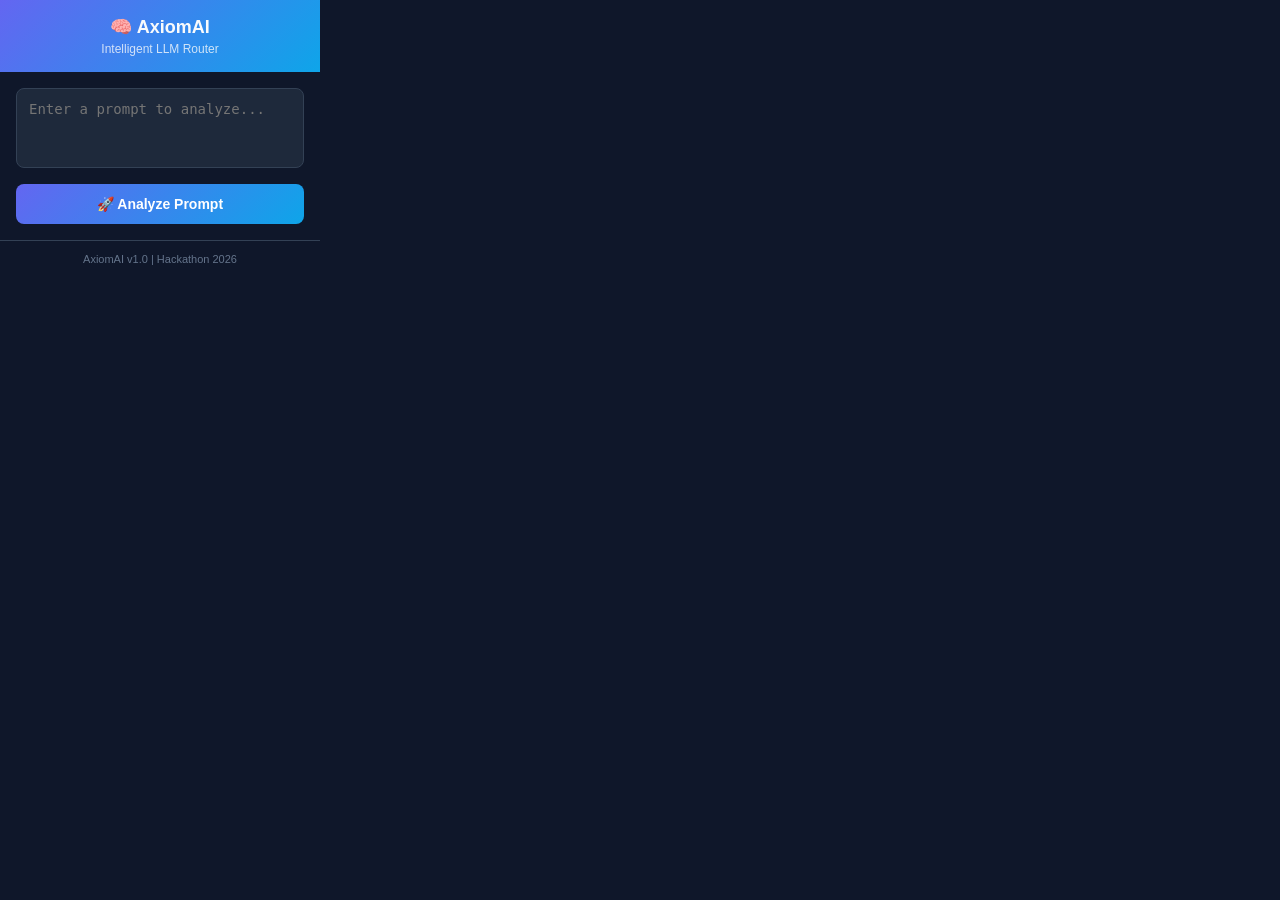
==== extension/popup.html @ 50ee9ea6 "Frontend-only: Dashboard, auth, Chrome extension - Backend on HuggingFace" ====
<!DOCTYPE html>
<html>

<head>
    <meta charset="UTF-8">
    <style>
        * {
            margin: 0;
            padding: 0;
            box-sizing: border-box;
        }

        body {
            width: 320px;
            font-family: 'Segoe UI', sans-serif;
            background: #0f172a;
            color: #f8fafc;
        }

        .header {
            padding: 16px;
            background: linear-gradient(135deg, #6366f1, #0ea5e9);
            text-align: center;
        }

        .header h1 {
            font-size: 18px;
            margin-bottom: 4px;
        }

        .header p {
            font-size: 12px;
            opacity: 0.8;
        }

        .content {
            padding: 16px;
        }

        textarea {
            width: 100%;
            height: 80px;
            padding: 12px;
            border: 1px solid #334155;
            border-radius: 8px;
            background: #1e293b;
            color: #f8fafc;
            font-size: 14px;
            resize: none;
            margin-bottom: 12px;
        }

        button {
            width: 100%;
            padding: 12px;
            border: none;
            border-radius: 8px;
            background: linear-gradient(135deg, #6366f1, #0ea5e9);
            color: white;
            font-weight: 600;
            cursor: pointer;
            font-size: 14px;
        }

        button:hover {
            opacity: 0.9;
        }

        .result {
            display: none;
            margin-top: 16px;
            padding: 16px;
            background: #1e293b;
            border-radius: 8px;
        }

        .result.visible {
            display: block;
        }

        .tier {
            font-size: 20px;
            font-weight: 700;
            text-align: center;
            padding: 12px;
            border-radius: 8px;
            margin-bottom: 12px;
        }

        .tier.large {
            background: linear-gradient(135deg, #f43f5e, #ec4899);
        }

        .tier.small {
            background: linear-gradient(135deg, #10b981, #0ea5e9);
        }

        .stats {
            display: grid;
            grid-template-columns: 1fr 1fr;
            gap: 8px;
            text-align: center;
        }

        .stat-label {
            font-size: 11px;
            color: #94a3b8;
        }

        .stat-value {
            font-size: 16px;
            font-weight: 600;
        }

        .footer {
            padding: 12px;
            text-align: center;
            font-size: 11px;
            color: #64748b;
            border-top: 1px solid #334155;
        }
    </style>
</head>

<body>
    <div class="header">
        <h1>🧠 AxiomAI</h1>
        <p>Intelligent LLM Router</p>
    </div>
    <div class="content">
        <textarea id="prompt" placeholder="Enter a prompt to analyze..."></textarea>
        <button id="analyzeBtn">🚀 Analyze Prompt</button>
        <div class="result" id="result">
            <div class="tier" id="tier">-</div>
            <div class="stats">
                <div>
                    <div class="stat-label">Confidence</div>
                    <div class="stat-value" id="confidence">-</div>
                </div>
                <div>
                    <div class="stat-label">Latency</div>
                    <div class="stat-value" id="latency">-</div>
                </div>
            </div>
        </div>
    </div>
    <div class="footer">AxiomAI v1.0 | Hackathon 2026</div>
    <script src="popup.js"></script>
</body>

</html>
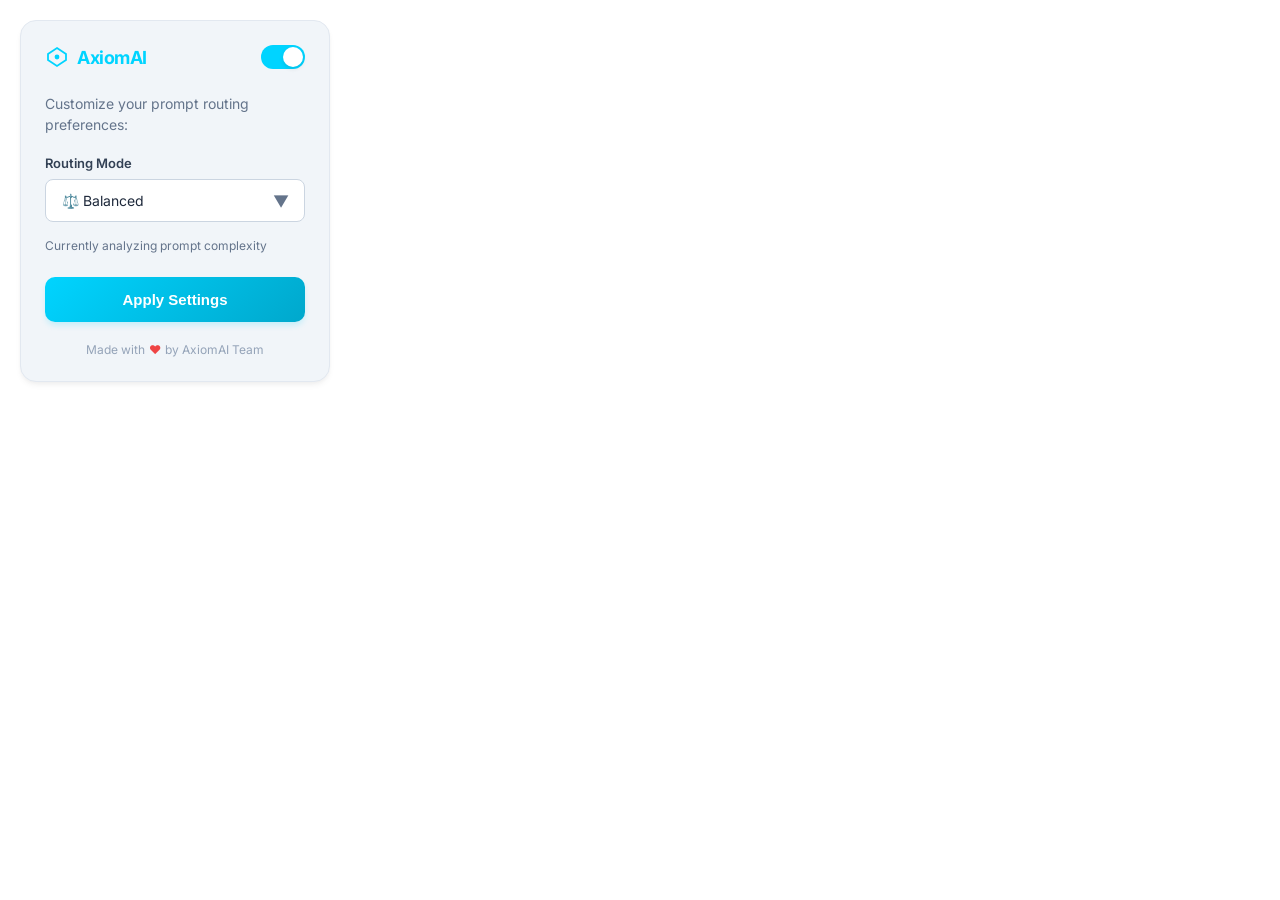
==== commit dad7d915: "Update Chrome Extension UI to match reference design" ====
--- a/extension/popup.html
+++ b/extension/popup.html
@@ -3,6 +3,8 @@
 
 <head>
     <meta charset="UTF-8">
+    <title>AxiomAI Router</title>
+    <link href="https://fonts.googleapis.com/css2?family=Inter:wght@400;500;600;700&display=swap" rel="stylesheet">
     <style>
         * {
             margin: 0;
@@ -11,140 +13,232 @@
         }
 
         body {
-            width: 320px;
-            font-family: 'Segoe UI', sans-serif;
-            background: #0f172a;
-            color: #f8fafc;
-        }
-
+            width: 350px;
+            font-family: 'Inter', sans-serif;
+            background: #ffffff;
+            color: #1e293b;
+            padding: 20px;
+        }
+
+        /* Card Container - mimics the reference image style */
+        .card {
+            background: #f1f5f9;
+            border-radius: 16px;
+            padding: 24px;
+            box-shadow: 0 4px 6px -1px rgba(0, 0, 0, 0.05), 0 2px 4px -1px rgba(0, 0, 0, 0.03);
+            border: 1px solid #e2e8f0;
+        }
+
+        /* Header */
         .header {
-            padding: 16px;
-            background: linear-gradient(135deg, #6366f1, #0ea5e9);
-            text-align: center;
-        }
-
-        .header h1 {
+            display: flex;
+            align-items: center;
+            justify-content: space-between;
+            margin-bottom: 24px;
+        }
+
+        .logo {
+            display: flex;
+            align-items: center;
+            gap: 8px;
+        }
+
+        .logo-icon {
+            width: 24px;
+            height: 24px;
+        }
+
+        .logo-text {
             font-size: 18px;
-            margin-bottom: 4px;
-        }
-
-        .header p {
+            font-weight: 700;
+            color: #00d4ff;
+            /* Axiom Cyan */
+            letter-spacing: -0.5px;
+        }
+
+        /* Toggle Switch */
+        .switch {
+            position: relative;
+            display: inline-block;
+            width: 44px;
+            height: 24px;
+        }
+
+        .switch input {
+            opacity: 0;
+            width: 0;
+            height: 0;
+        }
+
+        .slider {
+            position: absolute;
+            cursor: pointer;
+            top: 0;
+            left: 0;
+            right: 0;
+            bottom: 0;
+            background-color: #cbd5e1;
+            transition: .4s;
+            border-radius: 34px;
+        }
+
+        .slider:before {
+            position: absolute;
+            content: "";
+            height: 20px;
+            width: 20px;
+            left: 2px;
+            bottom: 2px;
+            background-color: white;
+            transition: .4s;
+            border-radius: 50%;
+            box-shadow: 0 2px 4px rgba(0, 0, 0, 0.1);
+        }
+
+        input:checked+.slider {
+            background-color: #00d4ff;
+        }
+
+        input:checked+.slider:before {
+            transform: translateX(20px);
+        }
+
+        /* Content */
+        .description {
+            font-size: 14px;
+            color: #64748b;
+            margin-bottom: 20px;
+            line-height: 1.5;
+        }
+
+        .label {
+            display: block;
+            font-size: 13px;
+            font-weight: 600;
+            color: #334155;
+            margin-bottom: 8px;
+        }
+
+        .select-container {
+            position: relative;
+            margin-bottom: 16px;
+        }
+
+        select {
+            width: 100%;
+            padding: 12px 16px;
+            font-size: 14px;
+            border: 1px solid #cbd5e1;
+            border-radius: 8px;
+            background-color: #ffffff;
+            color: #1e293b;
+            appearance: none;
+            cursor: pointer;
+            font-family: inherit;
+        }
+
+        select:focus {
+            outline: none;
+            border-color: #00d4ff;
+            ring: 2px solid rgba(0, 212, 255, 0.2);
+        }
+
+        .select-arrow {
+            position: absolute;
+            right: 16px;
+            top: 50%;
+            transform: translateY(-50%);
+            pointer-events: none;
+            color: #64748b;
+        }
+
+        .status-text {
             font-size: 12px;
-            opacity: 0.8;
-        }
-
-        .content {
-            padding: 16px;
-        }
-
-        textarea {
+            color: #64748b;
+            margin-bottom: 24px;
+        }
+
+        /* Button */
+        .btn-action {
             width: 100%;
-            height: 80px;
-            padding: 12px;
-            border: 1px solid #334155;
-            border-radius: 8px;
-            background: #1e293b;
-            color: #f8fafc;
-            font-size: 14px;
-            resize: none;
-            margin-bottom: 12px;
-        }
-
-        button {
-            width: 100%;
-            padding: 12px;
+            padding: 14px;
+            background: linear-gradient(135deg, #00d4ff 0%, #00a8cc 100%);
+            color: white;
             border: none;
-            border-radius: 8px;
-            background: linear-gradient(135deg, #6366f1, #0ea5e9);
-            color: white;
+            border-radius: 10px;
+            font-size: 15px;
             font-weight: 600;
             cursor: pointer;
-            font-size: 14px;
-        }
-
-        button:hover {
-            opacity: 0.9;
-        }
-
-        .result {
-            display: none;
-            margin-top: 16px;
-            padding: 16px;
-            background: #1e293b;
-            border-radius: 8px;
-        }
-
-        .result.visible {
-            display: block;
-        }
-
-        .tier {
-            font-size: 20px;
-            font-weight: 700;
+            transition: transform 0.2s, box-shadow 0.2s;
+            box-shadow: 0 4px 6px -1px rgba(0, 212, 255, 0.2);
+        }
+
+        .btn-action:hover {
+            transform: translateY(-1px);
+            box-shadow: 0 6px 10px -1px rgba(0, 212, 255, 0.3);
+        }
+
+        .btn-action:active {
+            transform: translateY(0);
+        }
+
+        /* Footer */
+        .footer {
             text-align: center;
-            padding: 12px;
-            border-radius: 8px;
-            margin-bottom: 12px;
-        }
-
-        .tier.large {
-            background: linear-gradient(135deg, #f43f5e, #ec4899);
-        }
-
-        .tier.small {
-            background: linear-gradient(135deg, #10b981, #0ea5e9);
-        }
-
-        .stats {
-            display: grid;
-            grid-template-columns: 1fr 1fr;
-            gap: 8px;
-            text-align: center;
-        }
-
-        .stat-label {
-            font-size: 11px;
+            margin-top: 20px;
+            font-size: 12px;
             color: #94a3b8;
-        }
-
-        .stat-value {
-            font-size: 16px;
-            font-weight: 600;
-        }
-
-        .footer {
-            padding: 12px;
-            text-align: center;
-            font-size: 11px;
-            color: #64748b;
-            border-top: 1px solid #334155;
+            display: flex;
+            align-items: center;
+            justify-content: center;
+            gap: 4px;
+        }
+
+        .heart {
+            color: #ef4444;
         }
     </style>
 </head>
 
 <body>
-    <div class="header">
-        <h1>🧠 AxiomAI</h1>
-        <p>Intelligent LLM Router</p>
-    </div>
-    <div class="content">
-        <textarea id="prompt" placeholder="Enter a prompt to analyze..."></textarea>
-        <button id="analyzeBtn">🚀 Analyze Prompt</button>
-        <div class="result" id="result">
-            <div class="tier" id="tier">-</div>
-            <div class="stats">
-                <div>
-                    <div class="stat-label">Confidence</div>
-                    <div class="stat-value" id="confidence">-</div>
-                </div>
-                <div>
-                    <div class="stat-label">Latency</div>
-                    <div class="stat-value" id="latency">-</div>
-                </div>
+    <div class="card">
+        <div class="header">
+            <div class="logo">
+                <!-- Simple geometric logo similar to Axiom brand -->
+                <svg class="logo-icon" viewBox="0 0 40 40" fill="none">
+                    <path d="M20 5L35 15V25L20 35L5 25V15L20 5Z" stroke="#00d4ff" stroke-width="3" />
+                    <circle cx="20" cy="20" r="4" fill="#00d4ff" />
+                </svg>
+                <div class="logo-text">AxiomAI</div>
             </div>
+            <label class="switch">
+                <input type="checkbox" id="extensionToggle" checked>
+                <span class="slider"></span>
+            </label>
+        </div>
+
+        <p class="description">Customize your prompt routing preferences:</p>
+
+        <label class="label">Routing Mode</label>
+        <div class="select-container">
+            <select id="routingMode">
+                <option value="cost_optimized">💰 Cost Optimized</option>
+                <option value="balanced" selected>⚖️ Balanced</option>
+                <option value="performance">⚡ Max Performance</option>
+                <option value="manual">🛠️ Manual Confirmation</option>
+            </select>
+            <div class="select-arrow">▼</div>
+        </div>
+
+        <p class="status-text">Currently analyzing prompt complexity</p>
+
+        <button class="btn-action" id="applyBtn">Apply Settings</button>
+
+        <div class="footer">
+            Made with <span class="heart">❤</span> by AxiomAI Team
         </div>
     </div>
-    <div class="footer">AxiomAI v1.0 | Hackathon 2026</div>
+
     <script src="popup.js"></script>
 </body>
 
